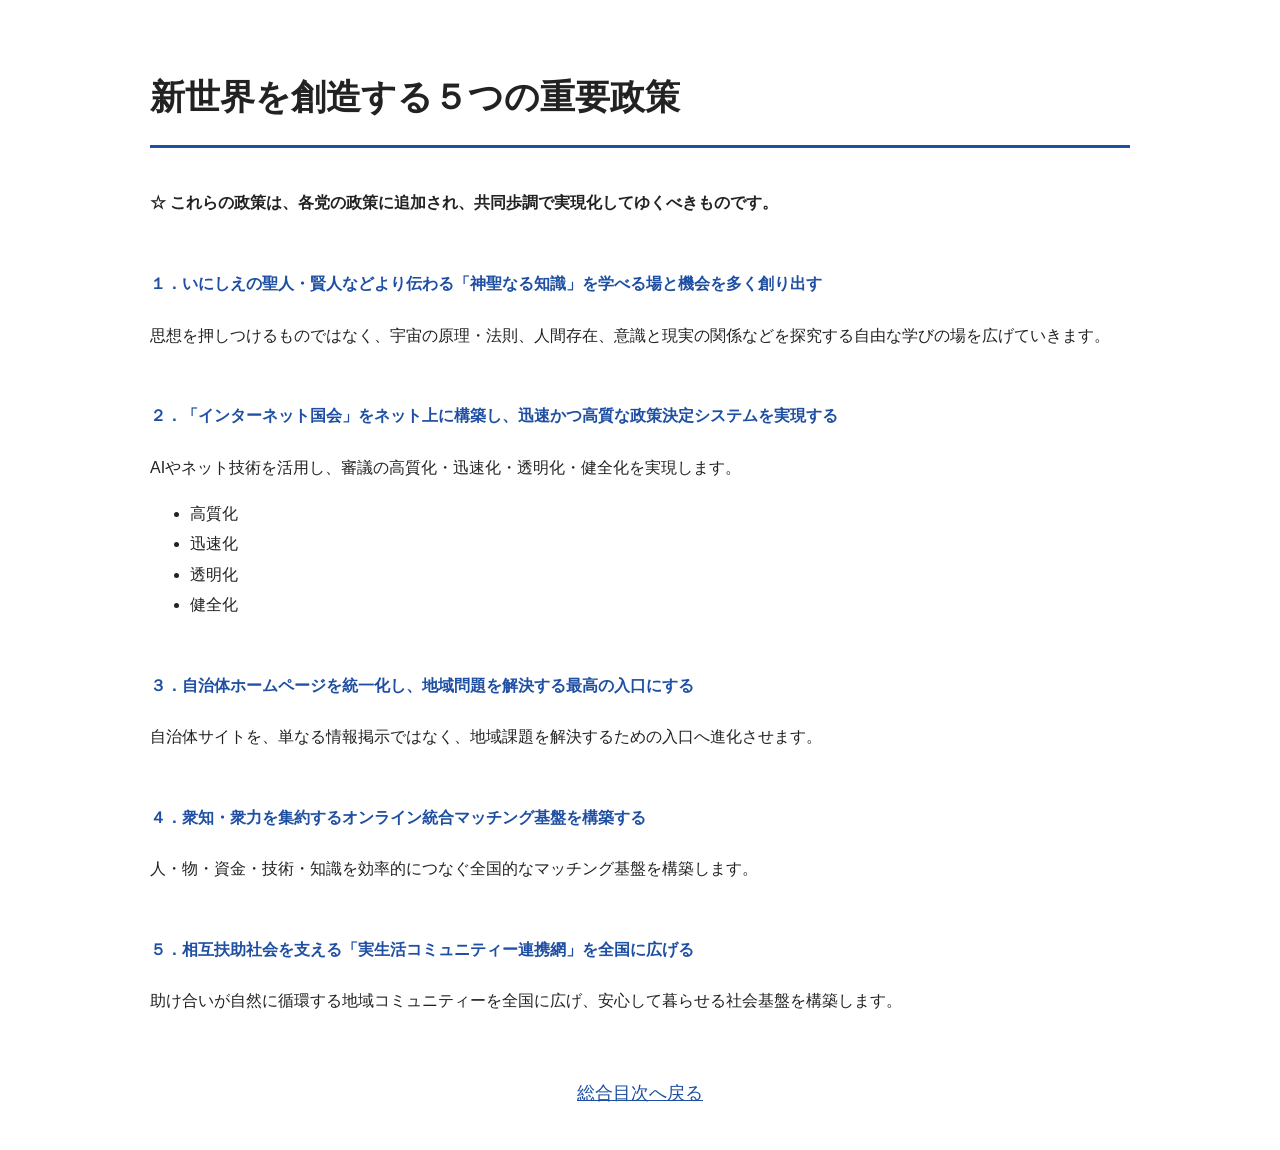
==== 5policies.html @ f7346038 "Add files via upload" ====
<!DOCTYPE html>
<html lang="ja">
<head>
<meta charset="UTF-8">
<meta name="viewport" content="width=device-width, initial-scale=1.0">
<title>新世界を創造する５つの重要政策</title>

<style>
body{
    font-family: "Yu Gothic","Hiragino Sans","Meiryo",sans-serif;
    max-width: 980px;
    margin: 0 auto;
    padding: 40px 20px;
    line-height: 1.9;
    color:#222;
    background:#ffffff;
}

h1{
    font-size:2.2rem;
    border-bottom:3px solid #1e4fa3;
    padding-bottom:15px;
    margin-bottom:40px;
}

h4{
    margin-top:50px;
    color:#1e4fa3;
}

p, li{
    font-size:1rem;
}

a{
    color:#1e4fa3;
}

.back-link{
    margin-top:60px;
    text-align:center;
    font-size:1.1rem;
}
</style>
</head>

<body>

<h1>新世界を創造する５つの重要政策</h1>

<p><strong>☆ これらの政策は、各党の政策に追加され、共同歩調で実現化してゆくべきものです。</strong></p>

<h4>１．いにしえの聖人・賢人などより伝わる「神聖なる知識」を学べる場と機会を多く創り出す</h4>

<p>思想を押しつけるものではなく、宇宙の原理・法則、人間存在、意識と現実の関係などを探究する自由な学びの場を広げていきます。</p>

<h4>２．「インターネット国会」をネット上に構築し、迅速かつ高質な政策決定システムを実現する</h4>

<p>AIやネット技術を活用し、審議の高質化・迅速化・透明化・健全化を実現します。</p>

<ul>
<li>高質化</li>
<li>迅速化</li>
<li>透明化</li>
<li>健全化</li>
</ul>

<h4>３．自治体ホームページを統一化し、地域問題を解決する最高の入口にする</h4>

<p>自治体サイトを、単なる情報掲示ではなく、地域課題を解決するための入口へ進化させます。</p>

<h4>４．衆知・衆力を集約するオンライン統合マッチング基盤を構築する</h4>

<p>人・物・資金・技術・知識を効率的につなぐ全国的なマッチング基盤を構築します。</p>

<h4>５．相互扶助社会を支える「実生活コミュニティー連携網」を全国に広げる</h4>

<p>助け合いが自然に循環する地域コミュニティーを全国に広げ、安心して暮らせる社会基盤を構築します。</p>

<div class="back-link">
<a href="index.html">総合目次へ戻る</a>
</div>

</body>
</html>
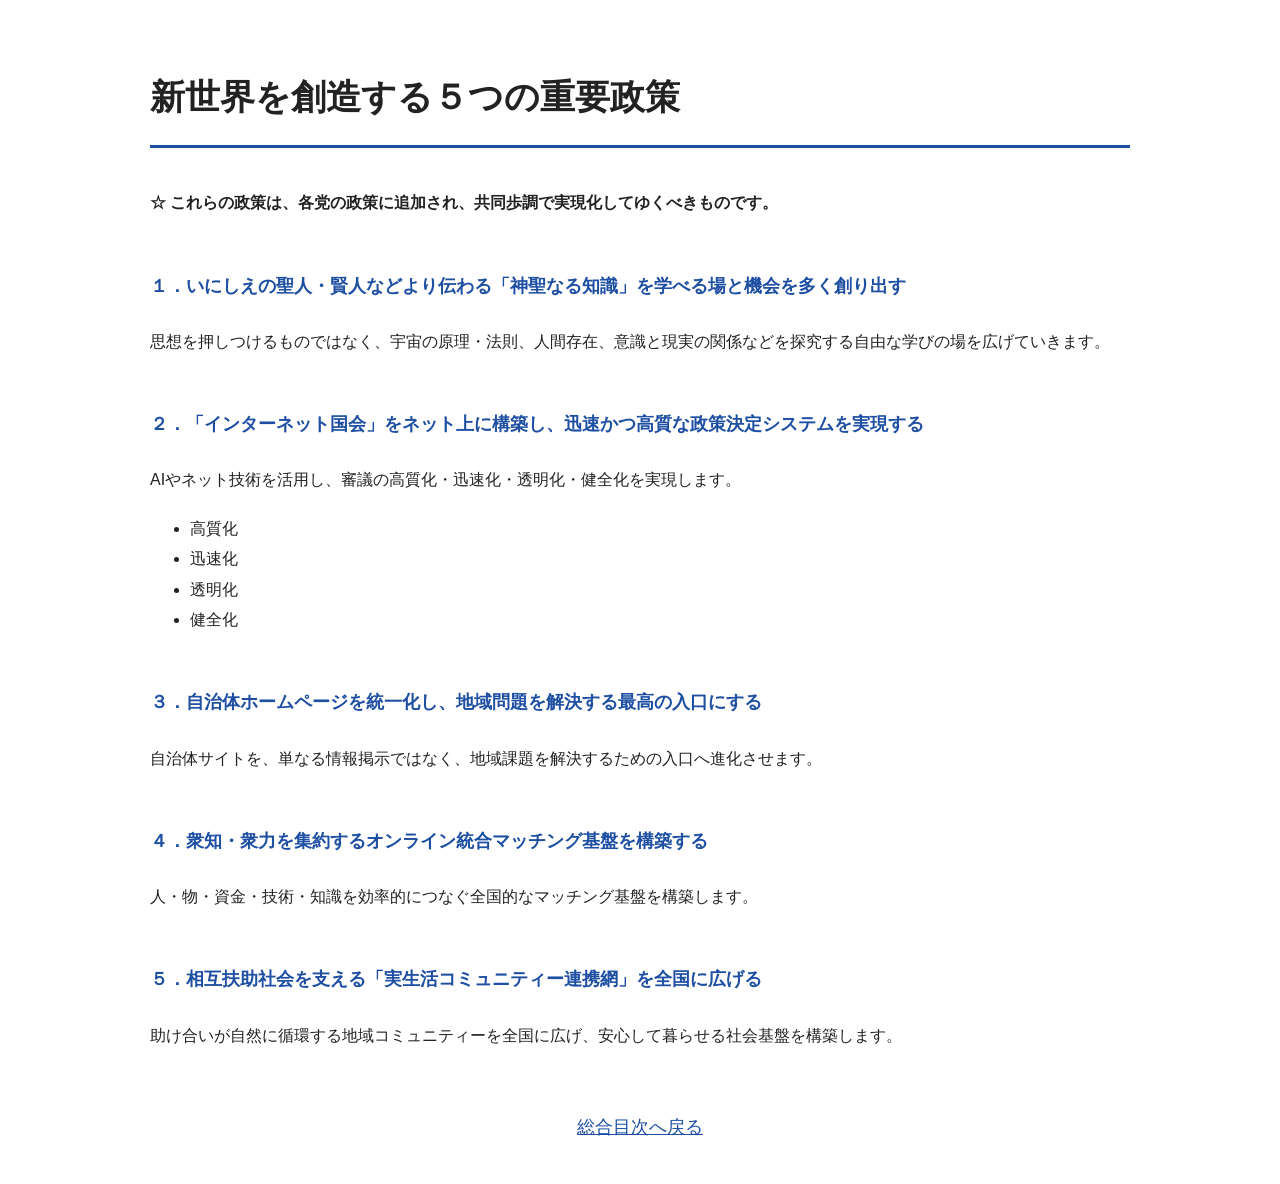
==== commit 89708f06: "Add files via upload" ====
--- a/5policies.html
+++ b/5policies.html
@@ -42,6 +42,16 @@
     font-size:1.1rem;
 }
 </style>
+
+<style>
+body{
+    font-size:18px !important;
+    line-height:1.9 !important;
+}
+a{
+    color:#1e4fa3 !important;
+}
+</style>
 </head>
 
 <body>
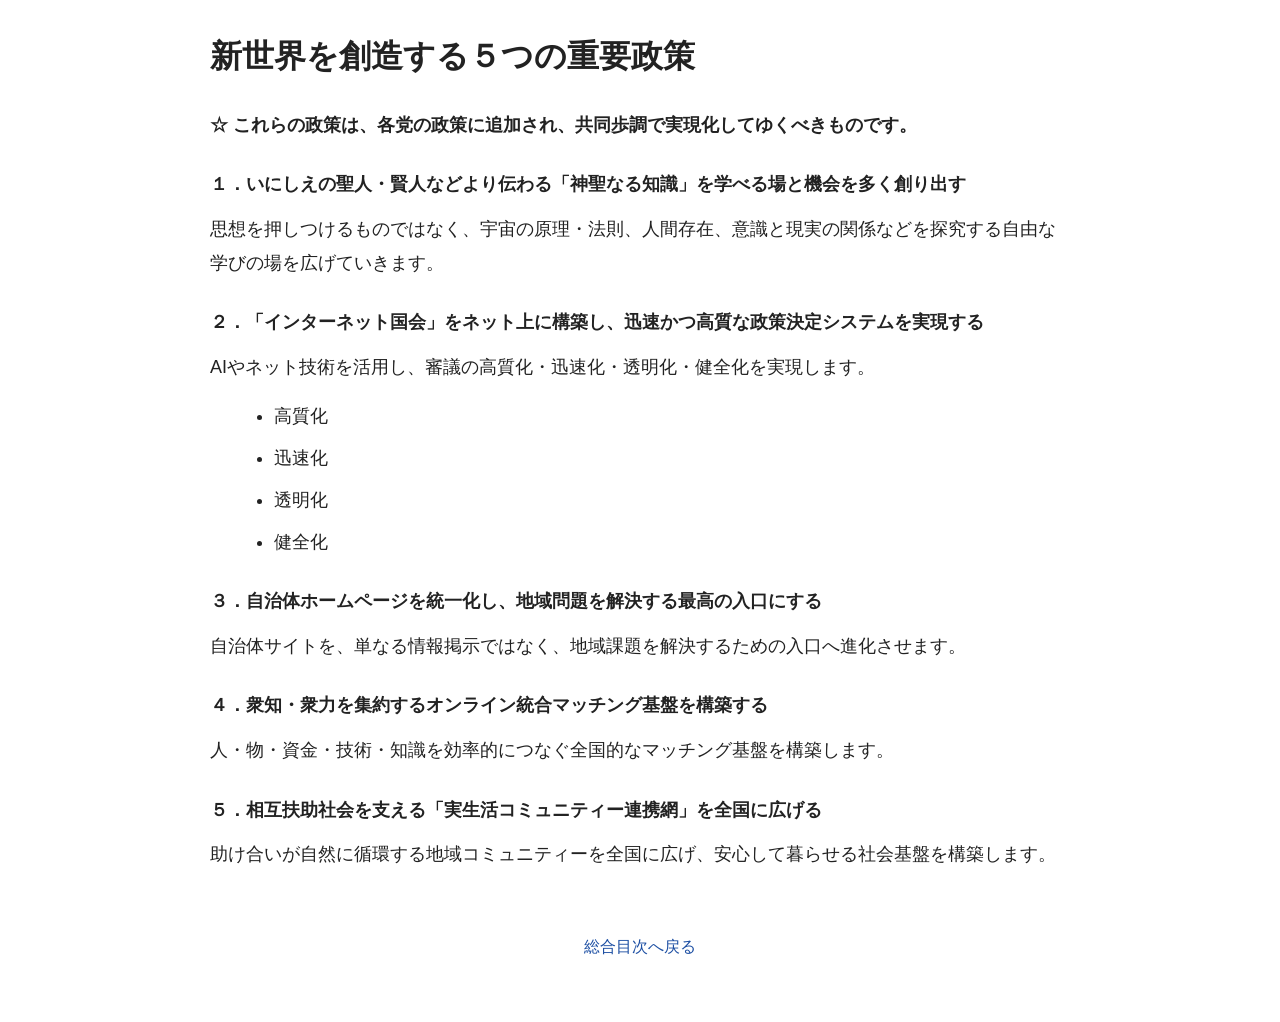
==== commit fa2e8750: "Add files via upload" ====
--- a/5policies.html
+++ b/5policies.html
@@ -5,53 +5,115 @@
 <meta name="viewport" content="width=device-width, initial-scale=1.0">
 <title>新世界を創造する５つの重要政策</title>
 
+
+
+
+
 <style>
 body{
-    font-family: "Yu Gothic","Hiragino Sans","Meiryo",sans-serif;
-    max-width: 980px;
-    margin: 0 auto;
-    padding: 40px 20px;
-    line-height: 1.9;
+    font-family:"Hiragino Sans","Yu Gothic","Meiryo",sans-serif;
+    max-width:860px;
+    margin:0 auto;
+    padding:32px 18px 60px;
     color:#222;
-    background:#ffffff;
+    background:#fff;
+    line-height:1.9;
+    font-size:18px;
 }
 
 h1{
-    font-size:2.2rem;
-    border-bottom:3px solid #1e4fa3;
-    padding-bottom:15px;
-    margin-bottom:40px;
+    font-size:2rem;
+    line-height:1.5;
+    margin:0 0 28px;
+    font-weight:700;
+}
+
+h2{
+    font-size:1.45rem;
+    line-height:1.6;
+    margin:42px 0 18px;
+}
+
+h3{
+    font-size:1.2rem;
+    line-height:1.6;
+    margin:34px 0 14px;
 }
 
 h4{
-    margin-top:50px;
-    color:#1e4fa3;
+    font-size:1.1rem;
+    line-height:1.7;
+    margin:28px 0 12px;
 }
 
-p, li{
+h5{
     font-size:1rem;
+    line-height:1.9;
+    margin:18px 0 10px;
+}
+
+p{
+    margin:0 0 14px;
+}
+
+ul{
+    margin:0 0 18px 24px;
+}
+
+li{
+    margin-bottom:8px;
 }
 
 a{
-    color:#1e4fa3;
+    color:#1d4fa3;
+    text-decoration:none;
+}
+
+a:hover{
+    text-decoration:underline;
+}
+
+table{
+    width:100%;
+    border-collapse:collapse;
+    margin:18px 0 28px;
+    display:table;
+}
+
+td,th{
+    border:1px solid #d8d8d8;
+    padding:12px;
+    vertical-align:top;
+    line-height:1.8;
+}
+
+.table-wrap{
+    overflow-x:auto;
+    margin:12px 0 22px;
 }
 
 .back-link{
     margin-top:60px;
     text-align:center;
-    font-size:1.1rem;
+    font-size:1rem;
+}
+
+@media (max-width:768px){
+    body{
+        font-size:17px;
+        padding:24px 14px 50px;
+    }
+
+    h1{
+        font-size:1.6rem;
+    }
+
+    table{
+        min-width:680px;
+    }
 }
 </style>
 
-<style>
-body{
-    font-size:18px !important;
-    line-height:1.9 !important;
-}
-a{
-    color:#1e4fa3 !important;
-}
-</style>
 </head>
 
 <body>
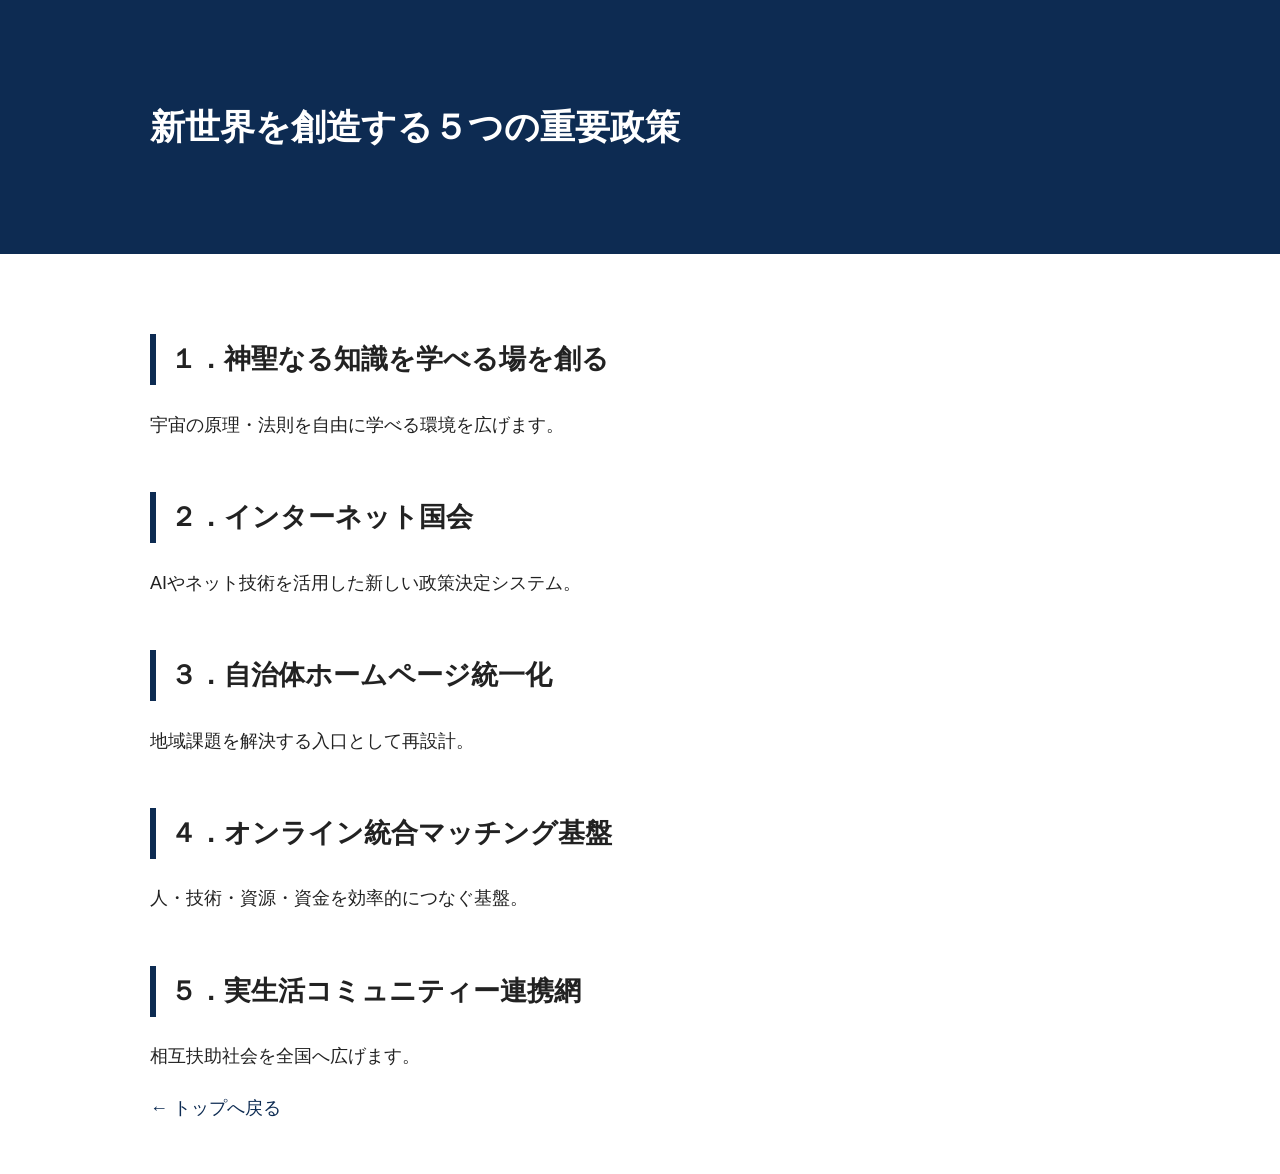
==== commit e4e83294: "Add files via upload" ====
--- a/5policies.html
+++ b/5policies.html
@@ -3,155 +3,33 @@
 <head>
 <meta charset="UTF-8">
 <meta name="viewport" content="width=device-width, initial-scale=1.0">
-<title>新世界を創造する５つの重要政策</title>
+<title>５つの重要政策</title>
+<link rel="stylesheet" href="style.css">
+</head>
+<body>
+<header>
+<div class="container">
+<h1>新世界を創造する５つの重要政策</h1>
+</div>
+</header>
 
+<div class="container">
+<h2>１．神聖なる知識を学べる場を創る</h2>
+<p>宇宙の原理・法則を自由に学べる環境を広げます。</p>
 
+<h2>２．インターネット国会</h2>
+<p>AIやネット技術を活用した新しい政策決定システム。</p>
 
+<h2>３．自治体ホームページ統一化</h2>
+<p>地域課題を解決する入口として再設計。</p>
 
+<h2>４．オンライン統合マッチング基盤</h2>
+<p>人・技術・資源・資金を効率的につなぐ基盤。</p>
 
-<style>
-body{
-    font-family:"Hiragino Sans","Yu Gothic","Meiryo",sans-serif;
-    max-width:860px;
-    margin:0 auto;
-    padding:32px 18px 60px;
-    color:#222;
-    background:#fff;
-    line-height:1.9;
-    font-size:18px;
-}
+<h2>５．実生活コミュニティー連携網</h2>
+<p>相互扶助社会を全国へ広げます。</p>
 
-h1{
-    font-size:2rem;
-    line-height:1.5;
-    margin:0 0 28px;
-    font-weight:700;
-}
-
-h2{
-    font-size:1.45rem;
-    line-height:1.6;
-    margin:42px 0 18px;
-}
-
-h3{
-    font-size:1.2rem;
-    line-height:1.6;
-    margin:34px 0 14px;
-}
-
-h4{
-    font-size:1.1rem;
-    line-height:1.7;
-    margin:28px 0 12px;
-}
-
-h5{
-    font-size:1rem;
-    line-height:1.9;
-    margin:18px 0 10px;
-}
-
-p{
-    margin:0 0 14px;
-}
-
-ul{
-    margin:0 0 18px 24px;
-}
-
-li{
-    margin-bottom:8px;
-}
-
-a{
-    color:#1d4fa3;
-    text-decoration:none;
-}
-
-a:hover{
-    text-decoration:underline;
-}
-
-table{
-    width:100%;
-    border-collapse:collapse;
-    margin:18px 0 28px;
-    display:table;
-}
-
-td,th{
-    border:1px solid #d8d8d8;
-    padding:12px;
-    vertical-align:top;
-    line-height:1.8;
-}
-
-.table-wrap{
-    overflow-x:auto;
-    margin:12px 0 22px;
-}
-
-.back-link{
-    margin-top:60px;
-    text-align:center;
-    font-size:1rem;
-}
-
-@media (max-width:768px){
-    body{
-        font-size:17px;
-        padding:24px 14px 50px;
-    }
-
-    h1{
-        font-size:1.6rem;
-    }
-
-    table{
-        min-width:680px;
-    }
-}
-</style>
-
-</head>
-
-<body>
-
-<h1>新世界を創造する５つの重要政策</h1>
-
-<p><strong>☆ これらの政策は、各党の政策に追加され、共同歩調で実現化してゆくべきものです。</strong></p>
-
-<h4>１．いにしえの聖人・賢人などより伝わる「神聖なる知識」を学べる場と機会を多く創り出す</h4>
-
-<p>思想を押しつけるものではなく、宇宙の原理・法則、人間存在、意識と現実の関係などを探究する自由な学びの場を広げていきます。</p>
-
-<h4>２．「インターネット国会」をネット上に構築し、迅速かつ高質な政策決定システムを実現する</h4>
-
-<p>AIやネット技術を活用し、審議の高質化・迅速化・透明化・健全化を実現します。</p>
-
-<ul>
-<li>高質化</li>
-<li>迅速化</li>
-<li>透明化</li>
-<li>健全化</li>
-</ul>
-
-<h4>３．自治体ホームページを統一化し、地域問題を解決する最高の入口にする</h4>
-
-<p>自治体サイトを、単なる情報掲示ではなく、地域課題を解決するための入口へ進化させます。</p>
-
-<h4>４．衆知・衆力を集約するオンライン統合マッチング基盤を構築する</h4>
-
-<p>人・物・資金・技術・知識を効率的につなぐ全国的なマッチング基盤を構築します。</p>
-
-<h4>５．相互扶助社会を支える「実生活コミュニティー連携網」を全国に広げる</h4>
-
-<p>助け合いが自然に循環する地域コミュニティーを全国に広げ、安心して暮らせる社会基盤を構築します。</p>
-
-<div class="back-link">
-<a href="index.html">総合目次へ戻る</a>
+<p><a href="index.html">← トップへ戻る</a></p>
 </div>
-
 </body>
-</html>
+</html>
--- a/style.css
+++ b/style.css
@@ -0,0 +1,42 @@
+body{
+font-family:-apple-system,BlinkMacSystemFont,"Hiragino Sans","Yu Gothic",sans-serif;
+background:#fff;
+color:#222;
+line-height:1.9;
+font-size:18px;
+margin:0;
+}
+header{
+background:#0d2b52;
+color:#fff;
+padding:40px 20px;
+}
+.container{
+max-width:980px;
+margin:0 auto;
+padding:30px 20px;
+}
+h1{
+font-size:2.2rem;
+}
+h2{
+border-left:6px solid #0d2b52;
+padding-left:14px;
+margin-top:50px;
+}
+.card{
+border:1px solid #ddd;
+border-radius:10px;
+padding:20px;
+margin-bottom:20px;
+}
+a{
+color:#0d2b52;
+text-decoration:none;
+}
+footer{
+margin-top:60px;
+padding:30px;
+text-align:center;
+border-top:1px solid #ddd;
+}
